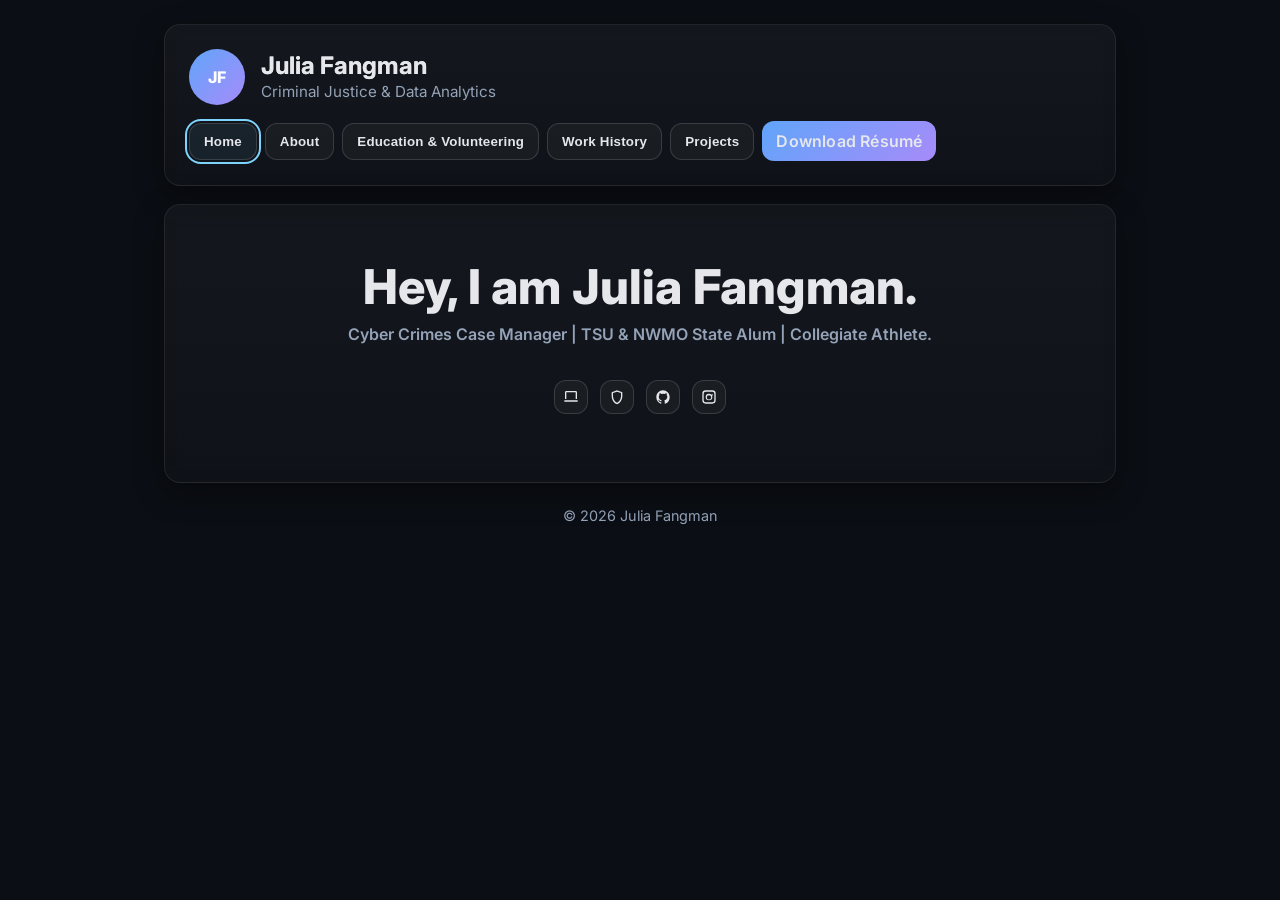
==== index.html @ c8735a31 "resume" ====
<!doctype html>
<html lang="en">
<head>
  <meta charset="utf-8" />
  <meta name="viewport" content="width=device-width, initial-scale=1" />
  <title>Julia Fangman</title>
  <meta name="description" content="Julia Fangman - Personal Resume Website" />
  <link rel="preconnect" href="https://fonts.googleapis.com">
  <link rel="preconnect" href="https://fonts.gstatic.com" crossorigin>
  <link href="https://fonts.googleapis.com/css2?family=Inter:wght@400;500;600;700&display=swap" rel="stylesheet">
  <link rel="stylesheet" href="style.css" />
</head>
<body>
  <div class="container">
    <!-- Header / Brand + Nav -->
    <header class="card" role="banner">
      <div class="brand">
        <div class="avatar" aria-hidden="true" id="initials">AG</div>
        <div class="title">
          <h1 class="name-stack" aria-label="Your Name">
            <span class="face face-normal" id="name-normal">Your Name</span>
            <span class="face face-aurebesh" id="name-aurebesh" aria-hidden="true">Your Name</span>
          </h1>
          <p><span class="muted" id="tagline">Criminal Justice & Data Analytics</span></p>
        </div>
      </div>
      <nav class="nav" aria-label="Primary">
        <button class="tab" data-target="home" aria-current="page">Home</button>
        <button class="tab" data-target="about">About</button>
        <button class="tab" data-target="education">Education & Volunteering</button>
        <button class="tab" data-target="work">Work History</button>
        <button class="tab" data-target="projects">Projects</button>
        <a class="button primary" href="assets/jfangman_resume.pdf" download aria-label="Download resume as PDF">Download Résumé</a>
      </nav>
    </header>

    <main>
      <!-- Home -->
      <section id="home" class="card" aria-labelledby="home-h">
        <div class="hero">
          <h2 id="home-h" class="visually-hidden">Home</h2>
          <h1 id="home-title" class="home-title">Hey, I am Julia Fangman.</h1>
          <h2 id="home-subtitle" class="home-subtitle">
            Cyber Crimes Case Manager | TSU & NWMSU State Alum | Collegiate Athlete.
          </h2>

          <!-- Icons row (same style as other icons, no "Contact" header) -->
          <div class="icons home-icons" id="home-icons" aria-label="Quick contact links"></div>

        </section>

      <!-- About -->
      <section id="about" class="card active" aria-labelledby="about-h">
        <div class="row">
          <div>
            <h2 id="about-h">About</h2>
            <div id="bio"></div>
            <p>
              <span class="pill">Available upon request.</span>
            </p>
          </div>
          <aside>
            <!-- Profile Photo -->
            <figure class="profile-photo" id="profile-photo-wrap" hidden>
              <img id="profile-photo" src="" alt="Portrait" loading="lazy" />
            </figure>

            <!-- Contact Icons -->
            <h3>Contact</h3>
            <div class="icons" id="contact-icons" aria-label="Contact links"></div>
          </aside>
        </div>
      </section>

      <!-- Education / Volunteer / Certs -->
      <section id="education" class="card" aria-labelledby="ed-h">
      <h2 id="ed-h">Education, Volunteer, and Certifications</h2>
      <p class="muted">

      </p>

      <!-- Collapsible groups -->
      <details class="edugroup" id="group-education">
        <summary>
          <span class="chev" aria-hidden="true">▸</span>
          <span class="label">Education</span>
          <span class="count" id="count-education">0</span>
        </summary>
        <div class="edulist" id="edu-education" aria-live="polite"></div>
      </details>

      <details class="edugroup" id="group-certification">
        <summary>
          <span class="chev" aria-hidden="true">▸</span>
          <span class="label">Certifications</span>
          <span class="count" id="count-certification">0</span>
        </summary>
        <div class="edulist" id="edu-certification" aria-live="polite"></div>
      </details>

      <details class="edugroup" id="group-volunteering">
        <summary>
          <span class="chev" aria-hidden="true">▸</span>
          <span class="label">Volunteer</span>
          <span class="count" id="count-volunteering">0</span>
        </summary>
        <div class="edulist" id="edu-volunteering" aria-live="polite"></div>
      </details>
      </section>

      <!-- Work History -->
      <section id="work" class="card" aria-labelledby="work-h">
        <h2 id="work-h">Work History</h2>
        <p class="muted">This list may not be a complete work history or may require updates as expectations are added or are changed.</p>
        <div class="timeline" id="work-list" aria-live="polite"></div>
      </section>

      <!-- Projects -->
       <section id="projects" class="card" aria-labelledby="projects-h">
        <h2 id="projects-h">Projects</h2>
        <p class="muted">Personal and work-adjacent projects. Click to expand for details and links.</p>
        <div id="projects-list"></div>
      </section>
    </main>

    <footer>
      <span id="copyright">© <span id="year"></span> Julia Fangman</span>
    </footer>
  </div>

  <script src="app.js" defer></script>
</body>
</html>
---- style.css ----
:root {
  --bg: #0b0e14;
  --panel: #111520;
  --muted: #94a3b8;
  --text: #e5e7eb;
  --brand: #60a5fa;
  --brand-2: #a78bfa;
  --ring: #7dd3fc;
  --ok: #34d399;
  --warn: #f59e0b;
  --shadow: 0 10px 30px rgba(0,0,0,.35);
  --radius: 16px;
}
* { box-sizing: border-box; }
html, body { height: 100%; }
body {
  margin: 0; 
  font-family: Inter, system-ui, -apple-system, Segoe UI, Roboto, Ubuntu, Cantarell, "Helvetica Neue", Arial, "Noto Sans", "Apple Color Emoji", "Segoe UI Emoji";
  background: var(--bg);
  color: var(--text);
}
a { color: inherit; }
.container { max-width: 1000px; margin: 0 auto; padding: 24px; }

.card {
  background: linear-gradient(180deg, rgba(255,255,255,.04), rgba(255,255,255,.02));
  border: 1px solid rgba(255,255,255,.08);
  backdrop-filter: blur(8px);
  border-radius: var(--radius);
  box-shadow: var(--shadow);
}
header.card { padding: 24px; display: flex; gap: 16px; align-items: center; justify-content: space-between; flex-wrap: wrap; }
.brand { display: flex; align-items: center; gap: 16px; }
.avatar { width: 56px; height: 56px; border-radius: 50%; background: linear-gradient(135deg, var(--brand), var(--brand-2)); display: grid; place-items: center; font-weight: 800; color: white; letter-spacing: .5px; }
.title h1 { margin: 0; font-size: 1.5rem; }
.title p { margin: 2px 0 0; color: var(--muted); font-size: .95rem; }

.nav { display: flex; gap: 8px; align-items: center; flex-wrap: wrap; }
.nav button, .nav a.button {
  appearance: none; border: 1px solid rgba(255,255,255,.14); background: rgba(255,255,255,.04); color: var(--text);
  padding: 10px 14px; border-radius: 12px; cursor: pointer; font-weight: 600; letter-spacing: .2px; text-decoration: none;
  transition: transform .08s ease, border-color .2s ease, background .2s ease, box-shadow .2s ease;
}
.nav button:hover, .nav a.button:hover { border-color: rgba(255,255,255,.28); transform: translateY(-1px); }
.nav button[aria-current="page"] { outline: 2px solid var(--ring); outline-offset: 2px; background: rgba(125, 211, 252, .08); }
.nav a.button.primary { background: linear-gradient(135deg, var(--brand), var(--brand-2)); border: none; }

main { margin-top: 18px; }
section.card { padding: 24px; display: none; }
section.card.active { display: block; }

.row { display: grid; grid-template-columns: 1fr; gap: 18px; }
@media (min-width: 860px) { .row { grid-template-columns: 1.1fr .9fr; } }

.muted { color: var(--muted); }
.pill { font-size: .8rem; padding: 4px 10px; border-radius: 999px; background: rgba(255,255,255,.06); border: 1px solid rgba(255,255,255,.1); }
.icons { display: flex; gap: 10px; align-items: center; }
.icons a { display: inline-flex; padding: 8px; border-radius: 12px; border: 1px solid rgba(255,255,255,.14); background: rgba(255,255,255,.04); }
.icons a:hover { border-color: rgba(255,255,255,.28); transform: translateY(-1px); }

.edulist { display: grid; grid-template-columns: 1fr; gap: 12px; }
.edu { display: grid; grid-template-columns: 60px 1fr; gap: 14px; align-items: center; padding: 10px; border-radius: 12px; border: 1px solid rgba(255,255,255,.08); background: rgba(255,255,255,.03); }
.edu img { width: 60px; height: 60px; object-fit: contain; border-radius: 10px; background: transparent; }
.edu h4 { margin: 0; }
.edu p { margin: 4px 0 0; color: var(--muted); }
.edugroup {
  margin-top: 18px;
  border: 1px solid rgba(255,255,255,.08);
  border-radius: 12px;
  background: rgba(255,255,255,.03);
  overflow: hidden;
}

.edugroup + .edugroup { margin-top: 14px; }

.edugroup summary {
  list-style: none; /* hides default marker in some browsers */
  display: flex;
  align-items: center;
  gap: 10px;
  justify-content: space-between;
  padding: 12px 14px;
  cursor: pointer;
  user-select: none;
  font-weight: 600;
}

/* Hide native marker consistently */
.edugroup summary::-webkit-details-marker { display: none; }

/* Left side of summary: caret + label */
.edugroup summary .label {
  flex: 1;
}

/* Count pill on the right */
.edugroup summary .count {
  font-size: .8rem;
  padding: 2px 10px;
  border-radius: 999px;
  background: rgba(255,255,255,.06);
  border: 1px solid rgba(255,255,255,.1);
  color: var(--muted);
}

/* Custom caret */
.edugroup summary .chev {
  transition: transform .15s ease;
  width: 18px;
  text-align: center;
  opacity: .9;
}

.edugroup[open] summary .chev {
  transform: rotate(90deg);
}

/* Inner list spacing */
.edugroup .edulist {
  padding: 12px;
}

.timeline { position: relative; margin: 8px 0 0; }
.timeline::before { content: ""; position: absolute; left: 14px; top: 0; bottom: 0; width: 2px; background: rgba(255,255,255,.12); }
.job { position: relative; margin-left: 38px; padding: 12px 12px 12px 14px; border-radius: 12px; border: 1px solid rgba(255,255,255,.08); background: rgba(255,255,255,.03); margin-bottom: 12px; }
.job::before { content: ""; position: absolute; left: -26px; top: 14px; width: 12px; height: 12px; border-radius: 50%; background: linear-gradient(135deg, var(--brand), var(--brand-2)); box-shadow: 0 0 0 3px rgba(99,102,241,.25); }
.job h4 { margin: 0; font-size: 1rem; }
.job .meta { margin-top: 4px; font-size: .9rem; color: var(--muted); }
.job p { margin: 8px 0 0; }

footer { text-align: center; color: var(--muted); margin: 24px 0 12px; font-size: .9rem; }
.visually-hidden { position: absolute !important; height: 1px; width: 1px; overflow: hidden; clip: rect(1px, 1px, 1px, 1px); white-space: nowrap; }

/* Project content area spacing */
.proj-body { padding: 12px; }
.proj-body p { margin: 0 0 8px; }
.proj-img {
  margin: 12px 0;
  text-align: center;
}
.proj-img img {
  width: auto;
  max-width: 100%;
  max-height: 280px;
  border-radius: 12px;
  box-shadow: 0 4px 12px rgba(0,0,0,.4);
  object-fit: contain;
}
.proj-link {
  display: inline-flex;
  align-items: center;
  gap: 6px;
  font-weight: 600;
  text-decoration: none;
  border: 1px solid rgba(255,255,255,.14);
  background: rgba(255,255,255,.04);
  padding: 8px 10px;
  border-radius: 10px;
}
.proj-link:hover { border-color: rgba(255,255,255,.28); transform: translateY(-1px); }

/* Load Aurebesh
@font-face {
  font-family: 'Aurebesh';
  src:
    url('assets/fonts/Aurebesh.woff2') format('woff2'),
    url('assets/fonts/Aurebesh.woff') format('woff'),
    url('assets/fonts/Aurebesh.otf') format('opentype');
  font-weight: 400;
  font-style: normal;
  font-display: swap;
} */

/* Name crossfade stack */
.name-stack {
  position: relative;
  display: inline-block;
  line-height: 1.1;
}

.name-stack .face {
  display: inline-block;
  transition: opacity .3s ease;
  white-space: nowrap;
}

.name-stack .face-normal {
  /* stays in normal flow to determine size */
  position: relative;
  font-family: Inter, system-ui, -apple-system, Segoe UI, Roboto, Ubuntu, Cantarell, "Helvetica Neue", Arial;
}

.name-stack .face-aurebesh {
  position: absolute;
  inset: 0;              /* overlay the normal face */
  font-family: 'Aurebesh', Inter, system-ui, -apple-system, Segoe UI, Roboto, Ubuntu, Cantarell, "Helvetica Neue", Arial;
}

/* Animations (unchanged) */
@keyframes fontSwapOut {
  0%, 35% { opacity: 1; }
  45%, 85% { opacity: 0; }
  100% { opacity: 1; }
}
@keyframes fontSwapIn {
  0%, 35% { opacity: 0; }
  45%, 85% { opacity: 1; }
  100% { opacity: 0; }
}
.name-stack .face-normal   { animation: fontSwapOut 10s ease-in-out infinite; }
.name-stack .face-aurebesh { animation: fontSwapIn  10s ease-in-out infinite; }

.name-stack:hover .face-normal,
.name-stack:hover .face-aurebesh { animation-play-state: paused; }

@media (prefers-reduced-motion: reduce) {
  .name-stack .face-normal,
  .name-stack .face-aurebesh { animation: none; }
  .name-stack .face-aurebesh { opacity: 0; }
}

.profile-photo {
  margin: 0 0 12px 0;
  border-radius: 12px;
  border: 1px solid rgba(255,255,255,.08);
  background: rgba(255,255,255,.03);
  overflow: hidden;
  box-shadow: var(--shadow);
}

/* Keep a nice portrait shape; adjust ratio if you like */
.profile-photo img {
  display: block;
  width: 100%;
  height: auto;
  max-height: 400px;
  aspect-ratio: 4 / 5;      /* common portrait ratio */
  object-fit: cover;        /* fills the frame, trims edges if needed */
  background: rgba(255,255,255,.02);
}

.hero {
  text-align: center;
  padding: 28px 8px 8px;
}

.home-title {
  margin: 0 0 8px;
  font-size: 3rem;
  font-weight: 800;
  letter-spacing: .2px;
}

.home-subtitle {
  margin: 0 0 36px;
  font-size: 1rem;
  font-weight: 600;
  color: var(--muted);
}

/* Make the icon row match the subtitle height */
.home-icons {
  justify-content: center;
  gap: 12px;
  margin-bottom: 36px;
  font-size: 1rem;   /* icon size ties to subtitle size */
}
.home-icons svg { width: 1em; height: 1em; }

/* Aurebesh line */
.home-aurebesh {
  margin: 6px 0 0;
  font-family: 'Aurebesh', Inter, system-ui, -apple-system, Segoe UI, Roboto, Ubuntu, Cantarell, "Helvetica Neue", Arial;
  font-size: 1rem;
  opacity: .9;
}
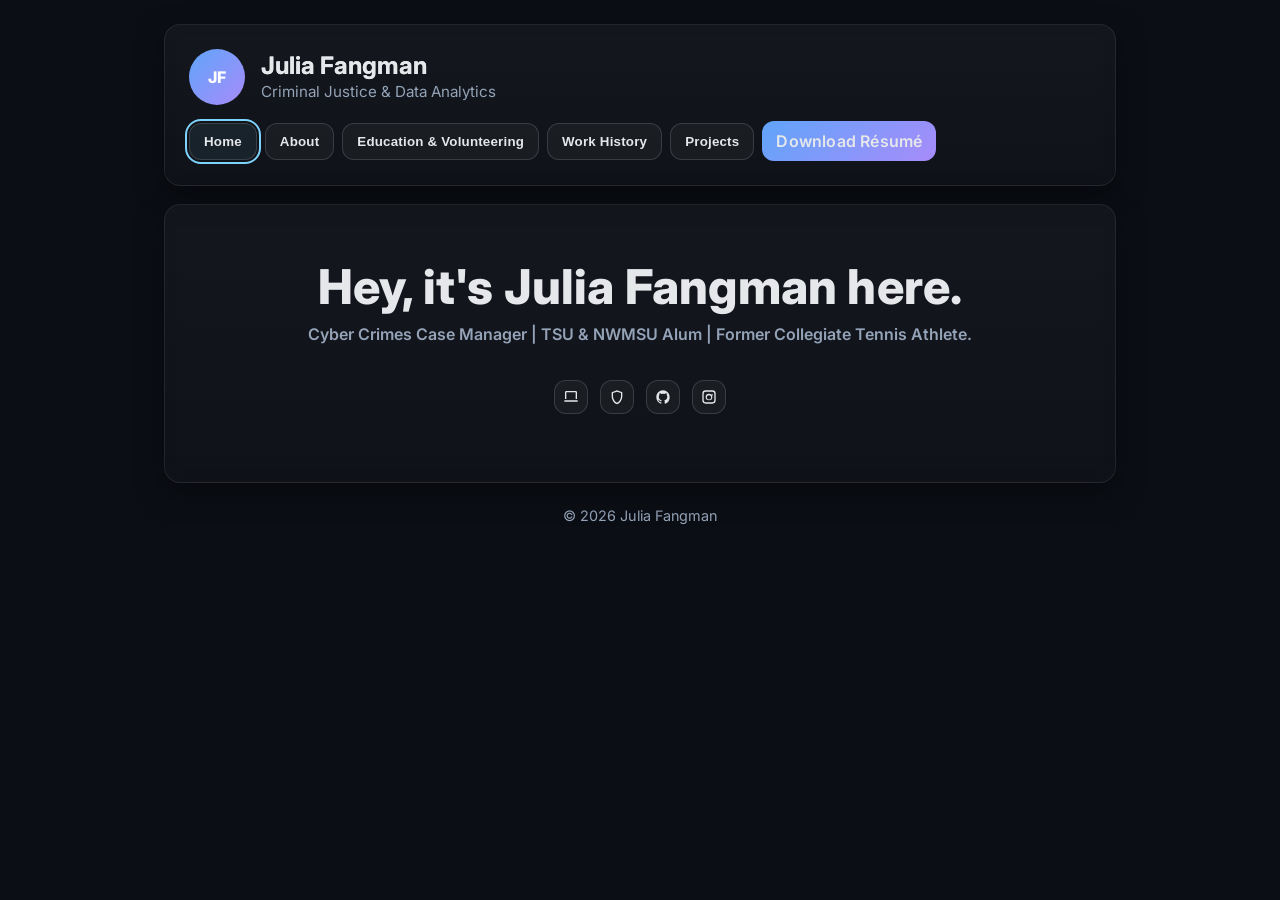
==== commit 78a1c422: "Update index.html" ====
--- a/index.html
+++ b/index.html
@@ -30,7 +30,7 @@
         <button class="tab" data-target="education">Education & Volunteering</button>
         <button class="tab" data-target="work">Work History</button>
         <button class="tab" data-target="projects">Projects</button>
-        <a class="button primary" href="assets/jfangman_resume.pdf" download aria-label="Download resume as PDF">Download Résumé</a>
+        <a class="button primary" href="assets/resume/jfangman_resume.pdf" download aria-label="Download resume as PDF">Download Résumé</a>
       </nav>
     </header>
 
@@ -39,10 +39,10 @@
       <section id="home" class="card" aria-labelledby="home-h">
         <div class="hero">
           <h2 id="home-h" class="visually-hidden">Home</h2>
-          <h1 id="home-title" class="home-title">Hey, I am Julia Fangman.</h1>
+          <h1 id="home-title" class="home-title">Hey There, it's Julia Fangman.</h1>
           <h2 id="home-subtitle" class="home-subtitle">
-            Cyber Crimes Case Manager | TSU & NWMSU State Alum | Collegiate Athlete.
-          </h2>
+            Cyber Crimes Case Manager | TSU & NWMSU State Alum | Former Collegiate Tennis Athlete.
+          </h2> 
 
           <!-- Icons row (same style as other icons, no "Contact" header) -->
           <div class="icons home-icons" id="home-icons" aria-label="Quick contact links"></div>
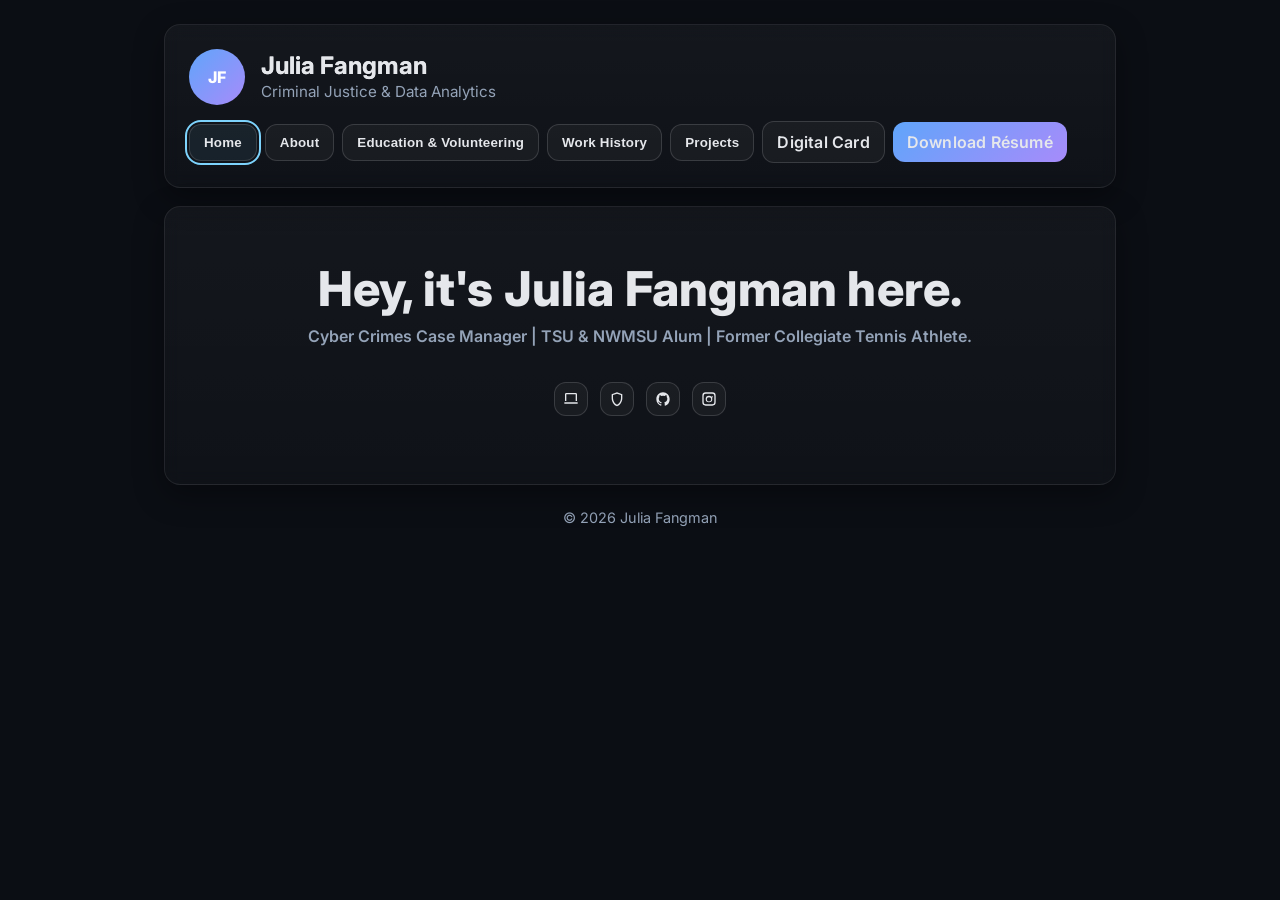
==== commit 7184727d: "Digital Card" ====
--- a/index.html
+++ b/index.html
@@ -30,6 +30,7 @@
         <button class="tab" data-target="education">Education & Volunteering</button>
         <button class="tab" data-target="work">Work History</button>
         <button class="tab" data-target="projects">Projects</button>
+        <a class="button" href="/card" aria-label="Open digital business card">Digital Card</a>
         <a class="button primary" href="assets/resume/jfangman_resume.pdf" download aria-label="Download resume as PDF">Download Résumé</a>
       </nav>
     </header>
@@ -39,9 +40,10 @@
       <section id="home" class="card" aria-labelledby="home-h">
         <div class="hero">
           <h2 id="home-h" class="visually-hidden">Home</h2>
-          <h1 id="home-title" class="home-title">Hey There, it's Julia Fangman.</h1>
+          <h1 id="home-title" class="home-title">Hey There, it's Julia Fangman here.</h1>
           <h2 id="home-subtitle" class="home-subtitle">
             Cyber Crimes Case Manager | TSU & NWMSU State Alum | Former Collegiate Tennis Athlete.
+            \n\n 
           </h2> 
 
           <!-- Icons row (same style as other icons, no "Contact" header) -->
